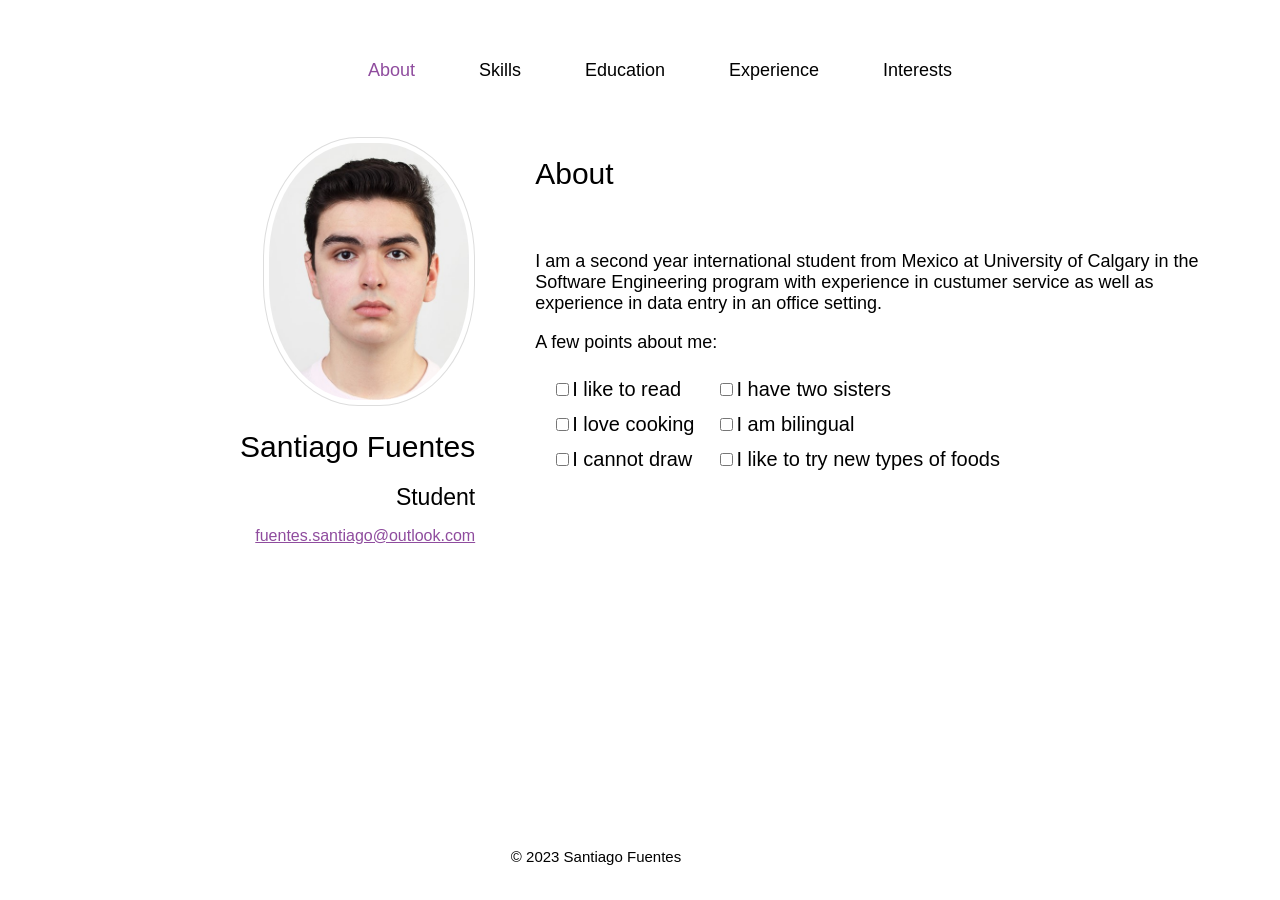
==== index.html @ 73de4c84 "Added navbar and style ccs code" ====
<!DOCTYPE html>
<html lang="en-US">
  <head>
    <link rel="stylesheet" href="style.css" />
    <meta charset="utf-8" />
    <meta http-equiv="X-UA-Compatible" content="IE=edge" />
    <meta name="viewport" content="width=device-width, initial-scale=1.0" />
    <meta name="viewport" content="width=device-width" />
    <title>Page Title</title>
  </head>

  <body>
    <nav class="navbar">
      <ul class="nav-links">
        <div class="menu">
          <li><a class="active" href="index.html">About</a></li>

          <li><a href="skills.html">Skills</a></li>

          <li><a href="education.html">Education</a></li>

          <li><a href="experience.html">Experience</a></li>

          <li><a href="interests.html">Interests</a></li>
        </div>
      </ul>
    </nav>

    <div class="wrapper">
      <div class="aside aside-1">
        <img src="Photo_Santiago_Garza_Fuentes.jpg" alt="Photo of Santiago" />
        <h1>Santiago Fuentes</h1>
        <h2>Student</h2>
        <a href="mailto:fuentes.santiago@outlook.com"
          >fuentes.santiago@outlook.com</a
        >
      </div>

      <div class="main">
        <h3>About</h3>
        <p>
          I am a second year international student from Mexico at University of
          Calgary in the Software Engineering program with experience in
          custumer service as well as experience in data entry in an office
          setting.
        </p>
        <p>A few points about me:</p>
        <table>
          <tr>
            <td><input type="checkbox" />I like to read</td>
            <td><input type="checkbox" />I have two sisters</td>
          </tr>
          <tr>
            <td><input type="checkbox" />I love cooking</td>
            <td><input type="checkbox" />I am bilingual</td>
          </tr>
          <tr>
            <td><input type="checkbox" />I cannot draw</td>
            <td><input type="checkbox" />I like to try new types of foods</td>
          </tr>
        </table>
      </div>
      <footer class="footer">
        <p style="font-size: 15px">© 2023 Santiago Fuentes</p>
      </footer>
    </div>
  </body>
</html>
---- style.css ----
* {
  font-family: Verdana, Geneva, Tahoma, sans-serif;
}

body {
  padding: 1em;
}

img {
  border: 1px solid #ddd;
  border-radius: 45%;
  padding: 5px;
  width: 200px;
}

h1 {
  color: #000000;
  font-size: 30px;
  margin-top: 0.67em;
  margin-bottom: 0.67em;
  margin-left: 0;
  margin-right: 0;
  font-weight: normal;
}

h2 {
  color: #000000;
  font-size: 23px;
  margin-top: 0.67em;
  margin-bottom: 0.67em;
  margin-left: 0;
  margin-right: 0;
  font-weight: lighter;
}
h3 {
  font-size: 30px;
  margin-top: 0.67em;
  margin-bottom: 2em;
  margin-left: 0;
  margin-right: 0;
  font-weight: lighter;
}

p {
  font-size: 18px;
  margin-left: 0;
  margin-right: 0;
  font-weight: normal;
}

table {
  font-size: 20px;
  margin-left: 0;
  margin-right: 0;
  font-weight: normal;
}

th,
td {
  padding: 5px;
  padding-left: 15px;
}

/* Navbar setttings*/
.navbar {
  display: flex;
  align-items: center;
  justify-content: center;
  padding: 15px;
  background-color: #fff;
  color: #000;
}

.nav-links a {
  color: #000000;
  text-decoration: none;
}

/* Navbar MENU */

.menu {
  display: flex;
  gap: 2em;
  font-size: 18px;
  text-decoration: none;
}

.menu li:hover {
  background-color: #8f4c9e;
  border-radius: 5px;
  transition: 0.3s ease;
  text-decoration: none;
}

.menu a.active {
  color: #8f4c9e;
  text-decoration: none;
}

.menu li {
  list-style: none;
  padding: 5px 14px;
  text-decoration: none;
}

.wrapper {
  display: flex;
  flex-flow: row wrap;
}

.wrapper > * {
  padding: 20px;
  flex: 0 100%;
}

.footer {
  position: fixed;
  left: 0;
  bottom: 0;
  width: 90%;
  text-align: center;
}

.main {
  margin-left: 10px;
  border: #000;
}

.aside a {
  color: #8f4c9e;
}

.aside-1 {
  margin-right: 10px;
  text-align: right;
}

@media all and (min-width: 500px) {
  .aside {
    flex: 0 35%;
  }
}

@media all and (min-width: 800px) {
  .main {
    flex: 2 0px;
  }
  .aside-1 {
    order: 1;
  }
  .main {
    order: 2;
  }
  .footer {
    order: 3;
  }
}
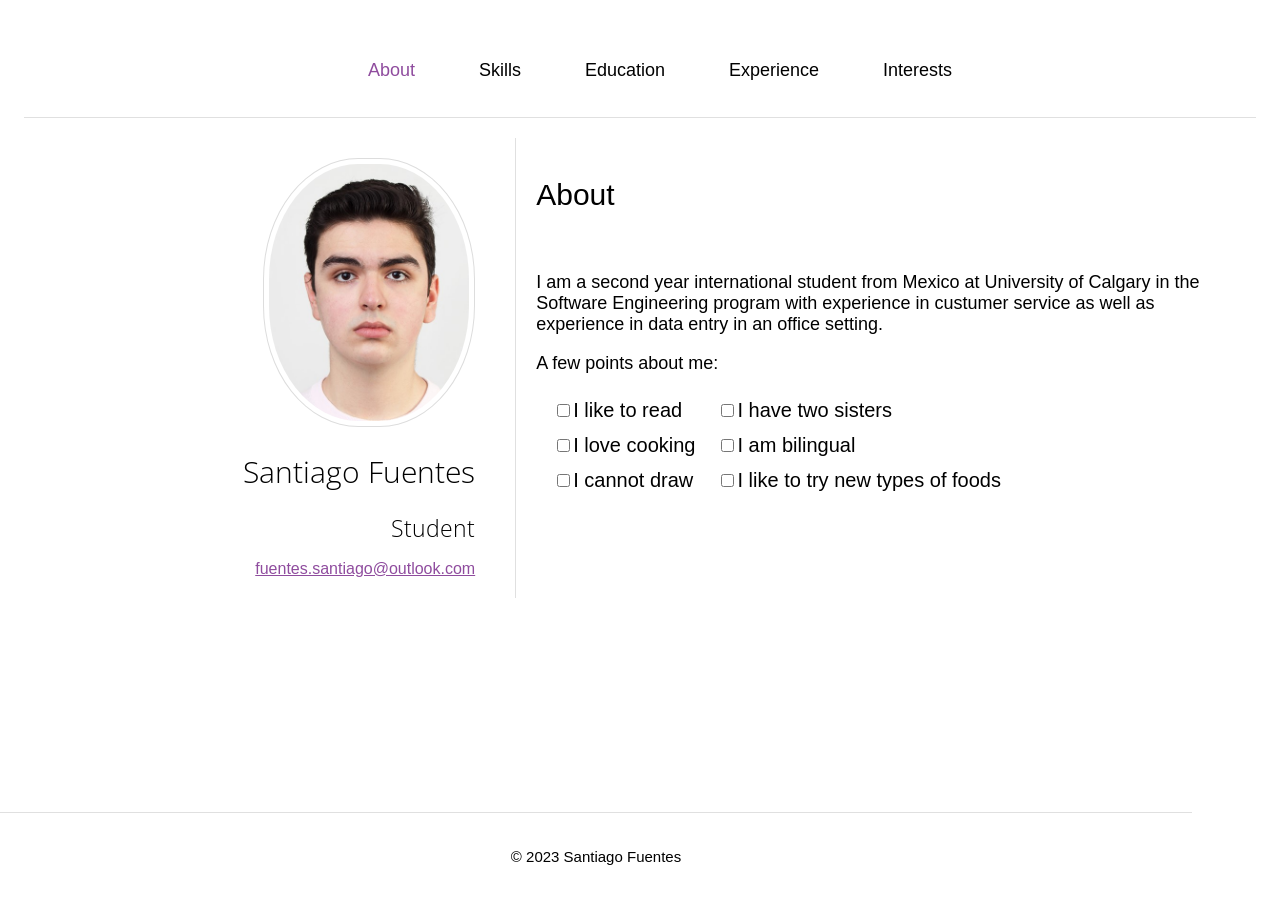
==== commit 464c66ca: "minor detail" ====
--- a/index.html
+++ b/index.html
@@ -37,6 +37,7 @@
       </div>
 
       <div class="main">
+        
         <h3>About</h3>
         <p>
           I am a second year international student from Mexico at University of
--- a/style.css
+++ b/style.css
@@ -1,5 +1,16 @@
+@import url('https://fonts.googleapis.com/css2?family=Open+Sans&display=swap');
+@font-face {
+  font-family: 'Open Sans';
+  font-style: normal;
+  font-weight: 400;
+  font-stretch: 100%;
+  font-display: swap;
+  src: url(https://fonts.gstatic.com/s/opensans/v34/memSYaGs126MiZpBA-UvWbX2vVnXBbObj2OVZyOOSr4dVJWUgsjZ0B4taVIGxA.woff2) format('woff2');
+  unicode-range: U+0460-052F, U+1C80-1C88, U+20B4, U+2DE0-2DFF, U+A640-A69F, U+FE2E-FE2F;
+}
+
 * {
-  font-family: Verdana, Geneva, Tahoma, sans-serif;
+  font-family: "Open Sans", sans-serif;
 }
 
 body {
@@ -20,7 +31,7 @@
   margin-bottom: 0.67em;
   margin-left: 0;
   margin-right: 0;
-  font-weight: normal;
+  font-weight: lighter;
 }
 
 h2 {
@@ -38,7 +49,7 @@
   margin-bottom: 2em;
   margin-left: 0;
   margin-right: 0;
-  font-weight: lighter;
+  font-weight: normal;
 }
 
 p {
@@ -69,6 +80,12 @@
   padding: 15px;
   background-color: #fff;
   color: #000;
+  border-style: solid;
+  border-width: 1px;
+  border-right: 0px;
+  border-top: 0px;
+  border-left: 0px;
+  border-color: rgba(100, 100, 100, 0.2);
 }
 
 .nav-links a {
@@ -106,6 +123,9 @@
 .wrapper {
   display: flex;
   flex-flow: row wrap;
+  border: #000000;
+  padding-top: 20px;
+  
 }
 
 .wrapper > * {
@@ -119,14 +139,26 @@
   bottom: 0;
   width: 90%;
   text-align: center;
+  border-style: solid;
+  border-width: 1px;
+  border-right: 0px;
+  border-bottom: 0px;
+  border-left: 0px;
+  border-color: rgba(100, 100, 100, 0.2);
 }
 
 .main {
   margin-left: 10px;
-  border: #000;
-}
-
-.aside a {
+  border-style: solid;
+  border-width: 1px;
+  border-right: 0px;
+  border-top: 0px;
+  border-bottom: 0px;
+  border-color: rgba(100, 100, 100, 0.2);
+  
+}
+
+.wrapper a {
   color: #8f4c9e;
 }
 
@@ -155,3 +187,62 @@
     order: 3;
   }
 }
+
+.meter {
+  height: 20px;
+  position: relative;
+  background: #555;
+  border-radius: 25px;
+  box-shadow: inset 0 -1px 1px rgba(255, 255, 255, 0.3);
+}
+
+.meter > span {
+  display: block;
+  height: 100%;
+  border-top-right-radius: 8px;
+  border-bottom-right-radius: 8px;
+  border-top-left-radius: 20px;
+  border-bottom-left-radius: 20px;
+  background-color: rgb(43, 194, 83);
+  background-image: linear-gradient(
+    center bottom,
+    rgb(43, 194, 83) 37%,
+    rgb(84, 240, 84) 69%
+  );
+  position: relative;
+  overflow: hidden;
+}
+
+.cv_table {
+  font-size: 18px;
+}
+
+.cv_list-item {
+  margin-bottom: 60px;
+}
+
+.cv_list-item:last-of-type {
+  margin-bottom: 10px;
+}
+
+.cv_list-item .right .r1,
+.cv_list-item .left .r1 {
+  font-size: 20px;
+  font-weight: bold;
+  margin-bottom: 5px;
+}
+
+.left,
+.right {
+  vertical-align: top;
+  display: inline-block;
+}
+
+.left {
+  width: 60%;
+}
+
+.right {
+  text-align: right;
+  width: 39%;
+}
